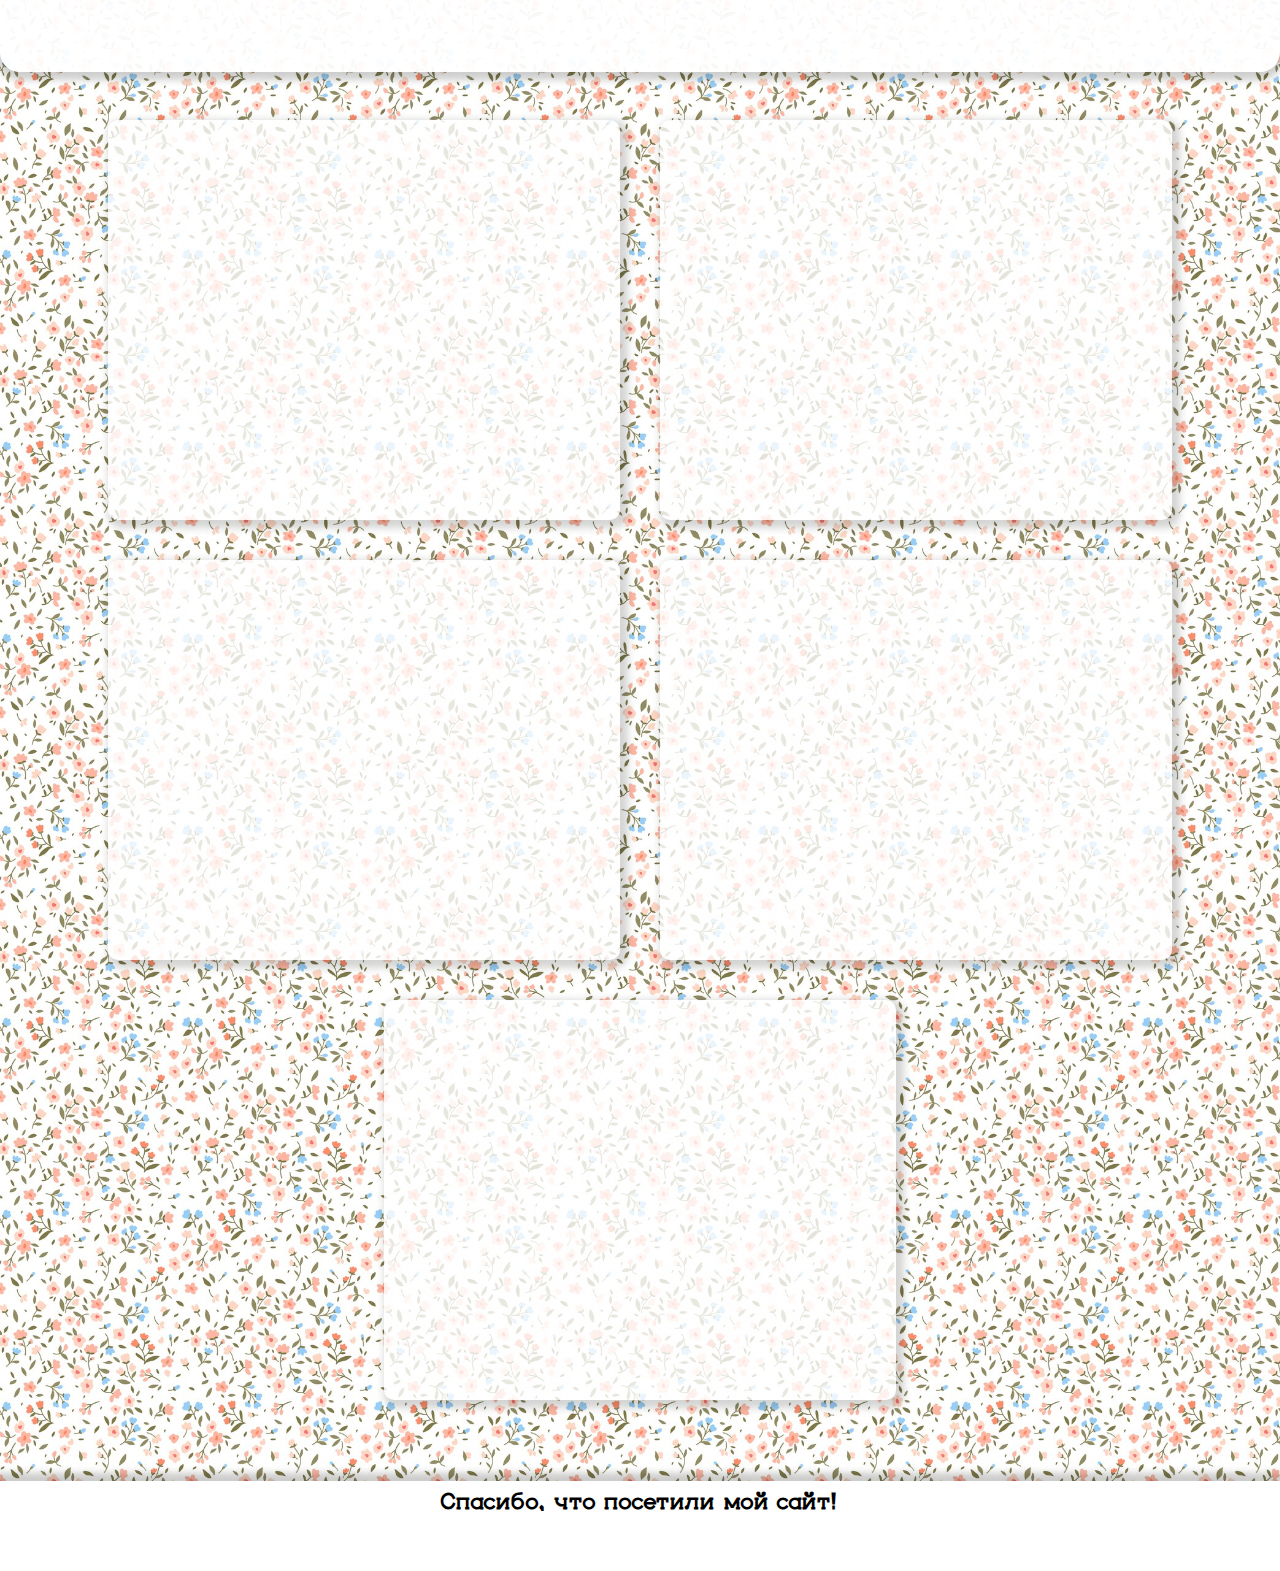
==== index.html @ 9e063716 "first commit" ====
<!DOCTYPE html>
<html lang="en">
<head>
    <meta charset="UTF-8">
    <meta http-equiv="X-UA-Compatible" content="IE=edge">
    <meta name="viewport" content="width=device-width, initial-scale=1.0">
    <title>Document</title>
    <link rel="stylesheet" href="style/style.css">
    <!-- <link rel="stylesheet" href="https://stackpath.bootstrapcdn.com/bootstrap/4.3.1/css/bootstrap.min.css" integrity="sha384-ggOyR0iXCbMQv3Xipma34MD+dH/1fQ784/j6cY/iJTQUOhcWr7x9JvoRxT2MZw1T" crossorigin="anonymous"> -->

</head>
<body>
    <header> 
            
    </header>
    <main>
        <div class="block__wrapper">
            <div class="block"> </div>
            <div class="block"> </div>
            <div class="block"> </div>
            <div class="block"> </div>
            <div class="block"> </div>
        </div>
        
    </main>
    
    <footer>
        <h1 class="footer_text">Спасибо, что посетили мой сайт!</h1>
    </footer>


</body>
</html>
---- style/style.css ----
body{
    margin: 0;
    /* align-items: center; */
    justify-content: center;
    height: 100vh;
    width: 100%;
    background-image: url("../img/main_back3.jpg");
    background-size: 30%;
}

header{
    position: fixed;
    align-items: center;
    justify-content: center;
    height: 8vh;
    width: 100%;
    background-color: #ffffff;
    opacity: 0.95;
    border-bottom-left-radius: 20px;
    border-bottom-right-radius: 20px;
    box-shadow: 0px 4px 7px 4px rgba(0, 0, 0, 0.2);
    z-index: 100;
}

main{
    display: flex;
    width: 100%;
    justify-content:right;    
}

@font-face {
    font-family: 'Izax Thin';
    src: url('../font/Izax Thin.otf'); 
}

footer{
    text-align: center;
    height: 10vh;
    width: 100%;
    box-shadow: 0px -4px 7px 4px rgba(0, 0, 0, 0.2);
    /* background-color: #ffd9c9; */
    background-color: #ffffff;
    font-family: 'Izax Thin';
}

.block__wrapper{
    width: 100%;
    display: flex;
    justify-content: center;
    flex-wrap: wrap;
    margin: 100px 0px 40px;
}

.block{
    box-sizing: border-box;
    width: 40%;
    margin: 20px;
    background-color: rgb(255, 255, 255);
    height: 400px;
    /* max-width: 40%; */
    min-width: 310px;
    opacity: 0.8;
    box-shadow: 4px 4px 7px 4px rgba(0, 0, 0, 0.2);
    border-radius: 10px;
}



@media (max-width: 725px) {
    .block{
        width: 80%;
    }
}
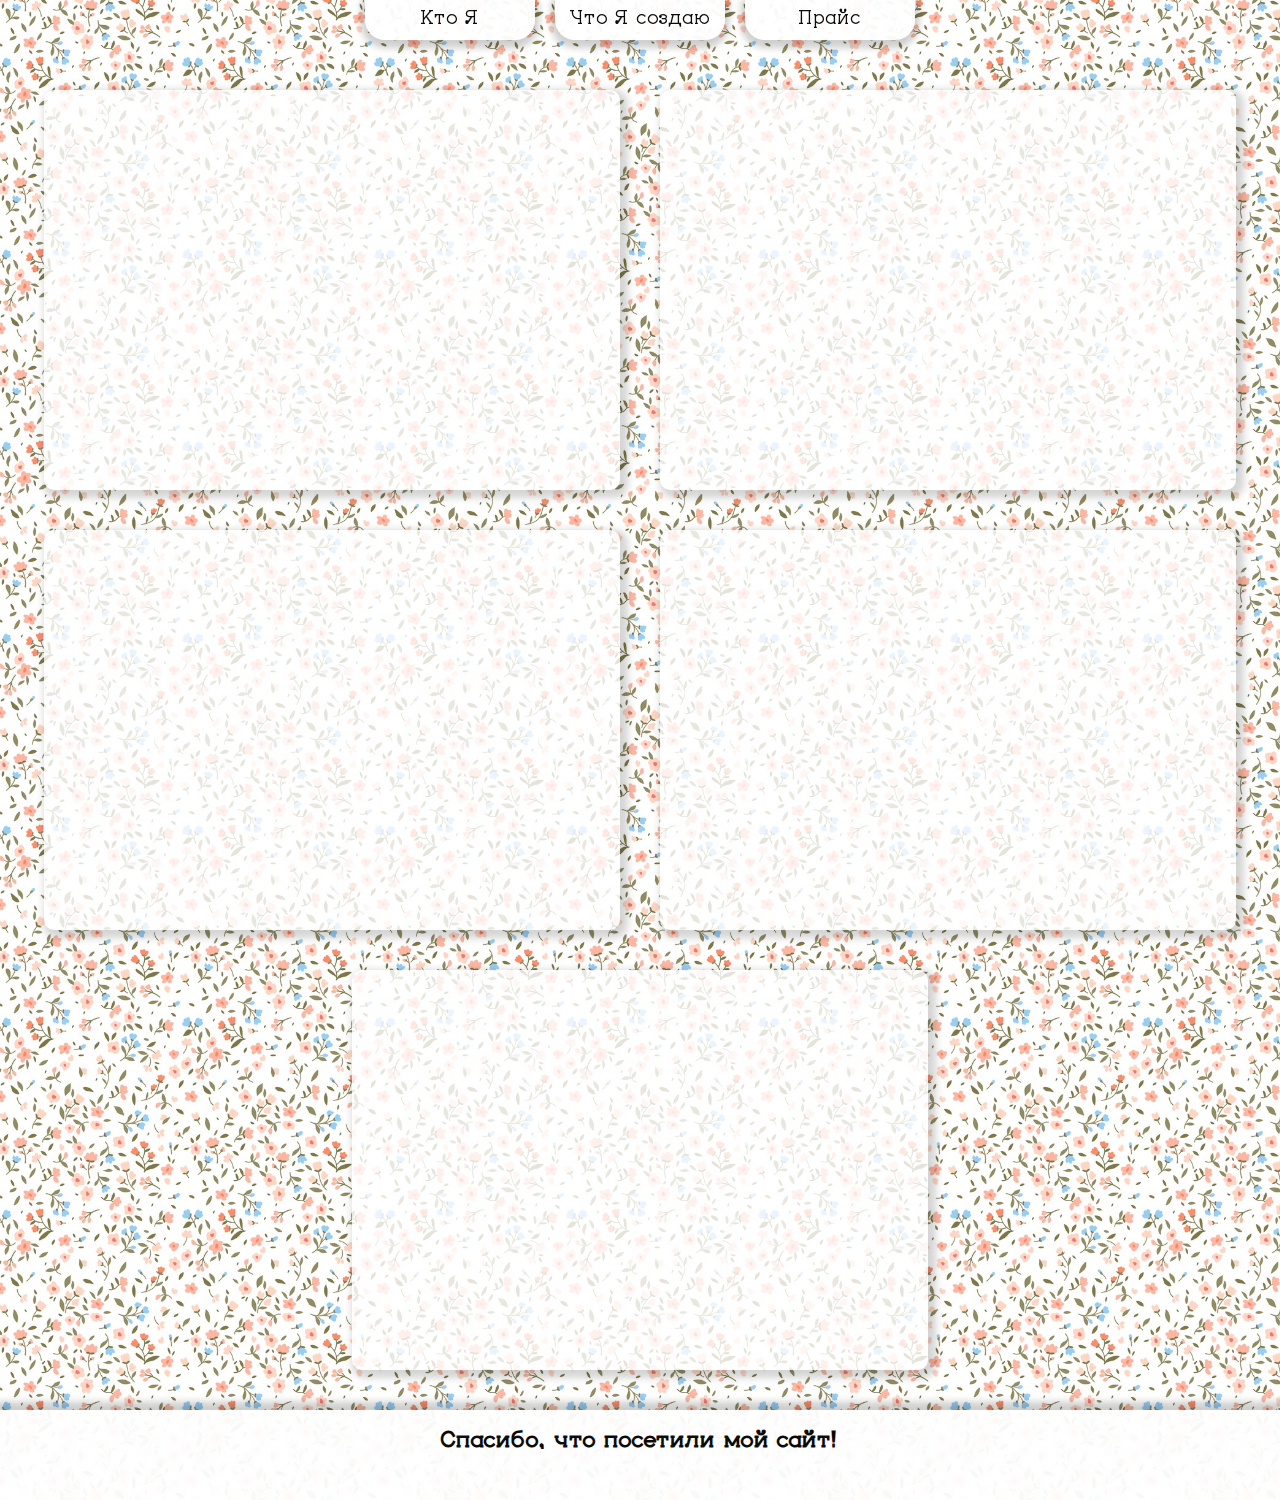
==== commit c275912a: "added adaptive" ====
--- a/index.html
+++ b/index.html
@@ -11,7 +11,14 @@
 </head>
 <body>
     <header> 
+        <div class="head_link_box">
+            <a href=""><div class="head_link cat1">Кто Я</div></a>
+            <a href=""><div class="head_link cat2">Что Я создаю</div></a>
+            <a href=""><div class="head_link cat3">Прайс</div></a>
             
+            <!-- <a href=""><div class="head_link"></div></a> -->
+            
+        </div>
     </header>
     <main>
         <div class="block__wrapper">
@@ -25,7 +32,10 @@
     </main>
     
     <footer>
-        <h1 class="footer_text">Спасибо, что посетили мой сайт!</h1>
+    <div class="footer_text">
+        <h1>Спасибо, что посетили мой сайт!</h1>
+    </div>
+        
     </footer>
 
 
--- a/style/style.css
+++ b/style/style.css
@@ -1,3 +1,7 @@
+html{
+    margin: 0;
+}
+
 body{
     margin: 0;
     /* align-items: center; */
@@ -6,19 +10,21 @@
     width: 100%;
     background-image: url("../img/main_back3.jpg");
     background-size: 30%;
+    background-attachment: fixed fixed;
 }
 
 header{
     position: fixed;
-    align-items: center;
+    display: flex;
+    /* align-items: center; */
     justify-content: center;
-    height: 8vh;
+    height: 5vh;
     width: 100%;
-    background-color: #ffffff;
+    /* background-color: #ffffff;
     opacity: 0.95;
     border-bottom-left-radius: 20px;
     border-bottom-right-radius: 20px;
-    box-shadow: 0px 4px 7px 4px rgba(0, 0, 0, 0.2);
+    box-shadow: 0px 4px 7px 4px rgba(0, 0, 0, 0.2); */
     z-index: 100;
 }
 
@@ -26,6 +32,7 @@
     display: flex;
     width: 100%;
     justify-content:right;    
+    min-height: 94vh;
 }
 
 @font-face {
@@ -34,26 +41,38 @@
 }
 
 footer{
-    text-align: center;
+    justify-content: center;
     height: 10vh;
     width: 100%;
     box-shadow: 0px -4px 7px 4px rgba(0, 0, 0, 0.2);
     /* background-color: #ffd9c9; */
     background-color: #ffffff;
     font-family: 'Izax Thin';
+    opacity: 0.95;
 }
 
+h1{
+    height: 80%;
+    width: 90%;
+    text-align: center;
+    margin: auto;
+}
+
+a{
+    color: rgb(0, 0, 0);
+    text-decoration: none;
+}
 .block__wrapper{
     width: 100%;
     display: flex;
     justify-content: center;
     flex-wrap: wrap;
-    margin: 100px 0px 40px;
+    margin: 70px 0px 20px;
 }
 
 .block{
     box-sizing: border-box;
-    width: 40%;
+    width: 45%;
     margin: 20px;
     background-color: rgb(255, 255, 255);
     height: 400px;
@@ -64,11 +83,61 @@
     border-radius: 10px;
 }
 
+.footer_text{
+    width: 100%;
+    height: 100%;
+    display: flex;
+    justify-content: center;
+    margin: 0px;
+}
+
+.head_link_box{
+    display: flex;
+    flex-direction: row;
+    justify-content: center;
+    height: 100%;
+    width: 50%;
+    flex-direction: row;
+    opacity: 0.95;
+
+}
+
+.head_link{
+    height: 40px;
+    min-width: 170px;
+    margin: 0px 10px;
+    background-color: rgb(255, 255, 255);
+    border-bottom-left-radius: 20px;
+    border-bottom-right-radius: 20px;
+    box-shadow: 0px 4px 7px 4px rgba(0, 0, 0, 0.2);
+    text-align: center;
+    font-family: 'Izax Thin';
+    font-size: 28px;
+}
+
+.cat1:hover{
+    background-color: #8ecaee;
+}
+.cat2:hover{
+    background-color: #f78585;
+}
+.cat3:hover{
+    background-color: #ffc8a3;
+}
 
 
-@media (max-width: 725px) {
+@media (max-width: 820px) {
     .block{
         width: 80%;
     }
 }
 
+@media (max-width: 500px) {
+    h1{font-size: 25px}
+    .block{width: 80%}
+    .cat1{min-width: 100px}
+    .cat3{min-width: 100px}
+    .head_link{margin: 0px 5px}
+
+}
+
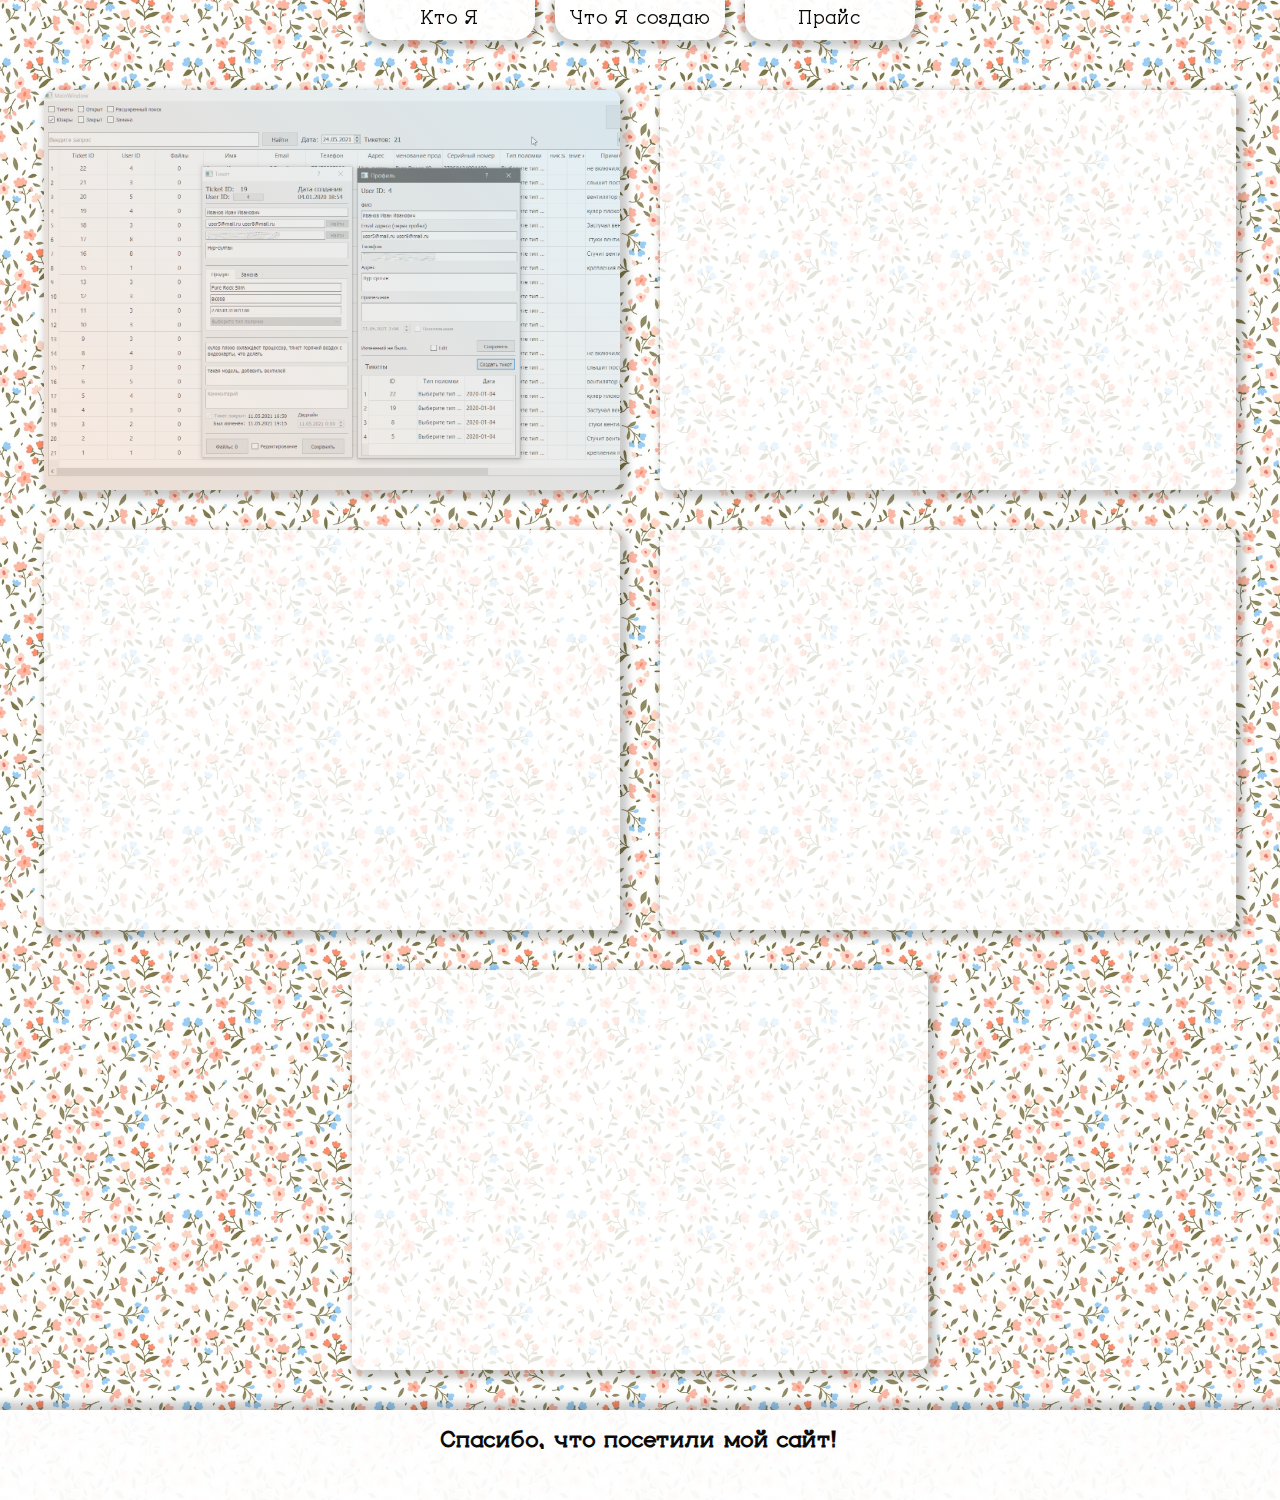
==== commit f466458f: "added gradient" ====
--- a/index.html
+++ b/index.html
@@ -22,11 +22,16 @@
     </header>
     <main>
         <div class="block__wrapper">
-            <div class="block"> </div>
-            <div class="block"> </div>
-            <div class="block"> </div>
-            <div class="block"> </div>
-            <div class="block"> </div>
+            <div class="block"> 
+                <div class="text_box">
+                    <div class="image_box"></div>
+                </div>
+            </div>
+
+            <div class="block"></div>
+            <div class="block"></div>
+            <div class="block"></div>
+            <div class="block"></div>
         </div>
         
     </main>
--- a/style/style.css
+++ b/style/style.css
@@ -70,18 +70,7 @@
     margin: 70px 0px 20px;
 }
 
-.block{
-    box-sizing: border-box;
-    width: 45%;
-    margin: 20px;
-    background-color: rgb(255, 255, 255);
-    height: 400px;
-    /* max-width: 40%; */
-    min-width: 310px;
-    opacity: 0.8;
-    box-shadow: 4px 4px 7px 4px rgba(0, 0, 0, 0.2);
-    border-radius: 10px;
-}
+
 
 .footer_text{
     width: 100%;
@@ -125,6 +114,54 @@
     background-color: #ffc8a3;
 }
 
+.block{
+    box-sizing: border-box;
+    display: flex;
+    flex-direction: row;
+    justify-content: center;
+    width: 45%;
+    margin: 20px;
+    height: 400px;
+    /* max-width: 40%; */
+    min-width: 310px;
+    box-shadow: 4px 4px 7px 4px rgba(0, 0, 0, 0.2);
+    border-radius: 10px;
+    overflow: hidden;
+    background-color: rgb(255, 255, 255, 0.8);
+
+}
+
+
+.image_box{
+    display: block;
+    /* flex-direction: column; */
+    height: 100%;
+    width: 100%;
+    background-image: url('../img/ITSM.png');
+    background-size: cover;
+    opacity: 0.6;
+    margin-left: auto;
+    margin-right: auto;
+}
+
+.text_box{
+    position: relative;
+    height: 100%;
+    width: 100%;
+    background-color: yellow;
+    background: linear-gradient(45deg, #ebc4aa, #b4d8e9);
+    /* background: linear-gradient(to top, #E4AF9D 20%, #E4E4D8 50%, #A19887 80%); */
+
+}
+
+.block:hover .image_box{
+    opacity: 1;
+}
+
+
+
+
+
 
 @media (max-width: 820px) {
     .block{
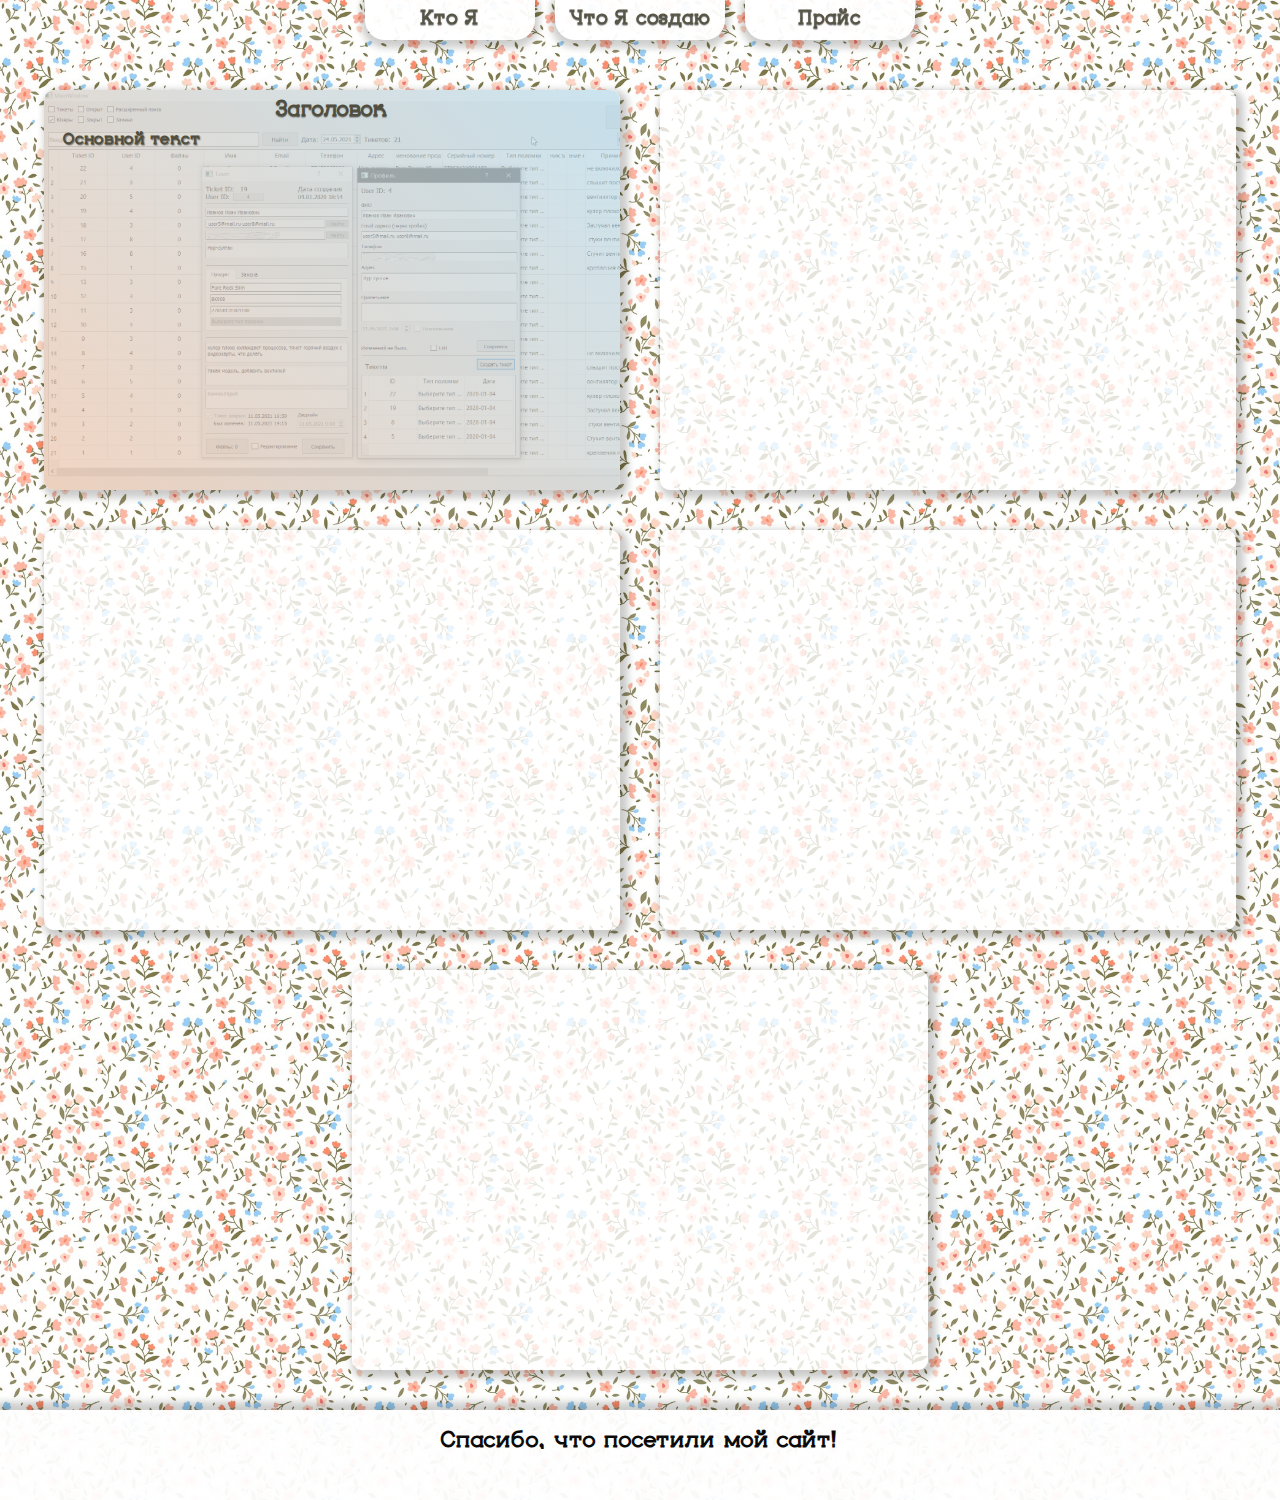
==== commit 70b37811: "translation 0.5s added" ====
--- a/index.html
+++ b/index.html
@@ -12,9 +12,9 @@
 <body>
     <header> 
         <div class="head_link_box">
-            <a href=""><div class="head_link cat1">Кто Я</div></a>
-            <a href=""><div class="head_link cat2">Что Я создаю</div></a>
-            <a href=""><div class="head_link cat3">Прайс</div></a>
+            <a href=""><div class="head_link cat1"><p>Кто Я</p></div></a>
+            <a href=""><div class="head_link cat2"><p>Что Я создаю</p></div></a>
+            <a href=""><div class="head_link cat3"><p>Прайс</p></div></a>
             
             <!-- <a href=""><div class="head_link"></div></a> -->
             
@@ -23,8 +23,11 @@
     <main>
         <div class="block__wrapper">
             <div class="block"> 
-                <div class="text_box">
-                    <div class="image_box"></div>
+                <div class="image_box">
+                    <div class="text_box">
+                        <p class='article_header'>Заголовок</p>
+                        <p class='article_main'>Основной текст</p>
+                    </div>
                 </div>
             </div>
 
@@ -37,8 +40,8 @@
     </main>
     
     <footer>
-    <div class="footer_text">
-        <h1>Спасибо, что посетили мой сайт!</h1>
+    <div class="footer_items">
+        <h1 class="footer_text">Спасибо, что посетили мой сайт!</h1>
     </div>
         
     </footer>
--- a/style/style.css
+++ b/style/style.css
@@ -51,11 +51,11 @@
     opacity: 0.95;
 }
 
-h1{
-    height: 80%;
-    width: 90%;
-    text-align: center;
-    margin: auto;
+h1{margin: 0px}
+p{
+    margin: 0px;
+    text-shadow: 0.5px 0.5px 1px rgb(122, 122, 122);
+    color: #504e3f;
 }
 
 a{
@@ -72,7 +72,7 @@
 
 
 
-.footer_text{
+.footer_items{
     width: 100%;
     height: 100%;
     display: flex;
@@ -102,16 +102,24 @@
     text-align: center;
     font-family: 'Izax Thin';
     font-size: 28px;
+    font-weight: bold;
+}
+
+.cat1, .cat2, .cat3 {
+    transition: 0.5s;
 }
 
 .cat1:hover{
     background-color: #8ecaee;
+    transition: 0.5s;
 }
 .cat2:hover{
     background-color: #f78585;
+    transition: 0.5s;
 }
 .cat3:hover{
     background-color: #ffc8a3;
+    transition: 0.5s;
 }
 
 .block{
@@ -139,7 +147,6 @@
     width: 100%;
     background-image: url('../img/ITSM.png');
     background-size: cover;
-    opacity: 0.6;
     margin-left: auto;
     margin-right: auto;
 }
@@ -148,18 +155,37 @@
     position: relative;
     height: 100%;
     width: 100%;
-    background-color: yellow;
-    background: linear-gradient(45deg, #ebc4aa, #b4d8e9);
+    font-family: 'Izax Thin';
+    background: linear-gradient(45deg, hsla(24, 62%, 79%, 0.7), hsla(199, 55%, 81%, 0.7));
     /* background: linear-gradient(to top, #E4AF9D 20%, #E4E4D8 50%, #A19887 80%); */
-
-}
-
-.block:hover .image_box{
-    opacity: 1;
-}
-
-
-
+    transition: 0.5s;
+    
+}
+
+.block:hover .text_box{
+    opacity: 0;
+    transition: 0.5s;
+    /* background: linear-gradient(45deg, hsla(24, 23%, 41%, 0), hsla(199, 55%, 81%, 0)); */
+}
+
+.article_header{
+    text-align: center;
+    font-size: 30px;
+    font-weight: bold;
+}
+
+.article_main{
+    font-size: 23px;
+    margin-left: 20px;
+    font-weight:700;
+}
+
+.footer_text{
+    height: 80%;
+    width: 90%;
+    text-align: center;
+    margin: auto;
+}
 
 
 
@@ -170,7 +196,7 @@
 }
 
 @media (max-width: 500px) {
-    h1{font-size: 25px}
+    .footer_text{font-size: 25px}
     .block{width: 80%}
     .cat1{min-width: 100px}
     .cat3{min-width: 100px}
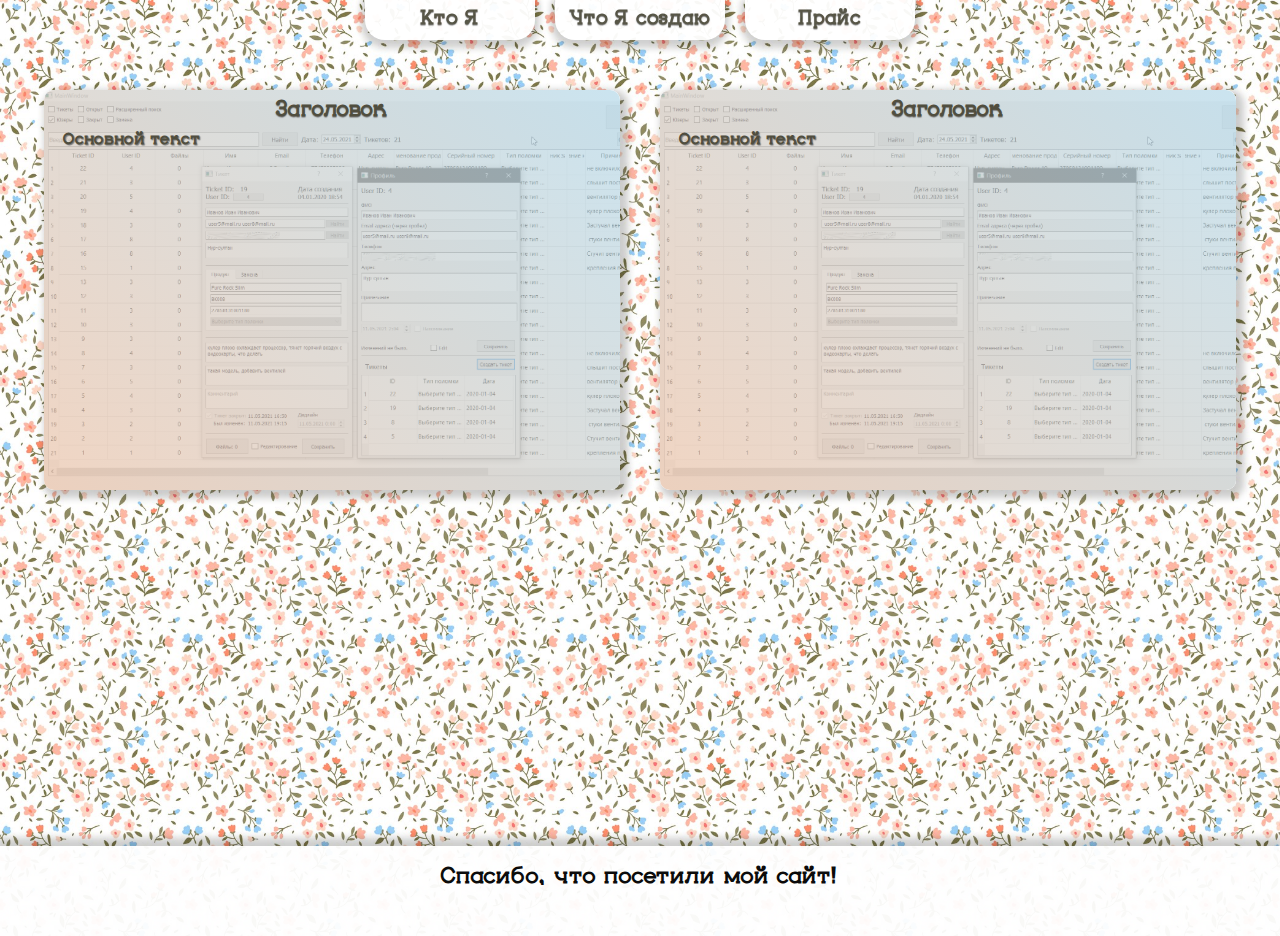
==== commit 8c3a90b3: "added photo view" ====
--- a/index.html
+++ b/index.html
@@ -7,36 +7,44 @@
     <title>Document</title>
     <link rel="stylesheet" href="style/style.css">
     <!-- <link rel="stylesheet" href="https://stackpath.bootstrapcdn.com/bootstrap/4.3.1/css/bootstrap.min.css" integrity="sha384-ggOyR0iXCbMQv3Xipma34MD+dH/1fQ784/j6cY/iJTQUOhcWr7x9JvoRxT2MZw1T" crossorigin="anonymous"> -->
-
+    <script src="./script/script.js"></script>
 </head>
 <body>
+
+
     <header> 
         <div class="head_link_box">
             <a href=""><div class="head_link cat1"><p>Кто Я</p></div></a>
             <a href=""><div class="head_link cat2"><p>Что Я создаю</p></div></a>
             <a href=""><div class="head_link cat3"><p>Прайс</p></div></a>
-            
             <!-- <a href=""><div class="head_link"></div></a> -->
-            
         </div>
     </header>
+
     <main>
         <div class="block__wrapper">
-            <div class="block"> 
-                <div class="image_box">
+            <div class="block" onclick="show_photo('./img/ITSM.png')"> 
+                <div class="image_box" style="background-image: url('./img/ITSM.png')">
                     <div class="text_box">
                         <p class='article_header'>Заголовок</p>
                         <p class='article_main'>Основной текст</p>
                     </div>
                 </div>
             </div>
+            <div class="block" onclick="show_photo('./img/ITSM.png')"> 
+                <div class="image_box" style="background-image: url('./img/ITSM.png')">
+                    <div class="text_box">
+                        <p class='article_header'>Заголовок</p>
+                        <p class='article_main'>Основной текст</p>
+                    </div>
+                </div>
+            </div>
+        </div>
 
-            <div class="block"></div>
-            <div class="block"></div>
-            <div class="block"></div>
-            <div class="block"></div>
+        <div class="photo_container" onclick="hide_photo()">
+            <div class="photo_back"></div>
+            <img class="photo" src="" alt="">
         </div>
-        
     </main>
     
     <footer>
@@ -46,6 +54,7 @@
         
     </footer>
 
+    
 
 </body>
 </html>--- a/style/style.css
+++ b/style/style.css
@@ -145,7 +145,7 @@
     /* flex-direction: column; */
     height: 100%;
     width: 100%;
-    background-image: url('../img/ITSM.png');
+    /* background-image: url('../img/ITSM.png'); */
     background-size: cover;
     margin-left: auto;
     margin-right: auto;
@@ -187,7 +187,30 @@
     margin: auto;
 }
 
-
+.photo_container{
+    position: absolute;
+    height: 100%;
+    width: 100%;
+    z-index: 20;
+    display: none;
+    justify-content: center;
+    align-items: center;
+}
+
+.photo_back{
+    background-color: black;
+    opacity: 0.7;
+    border-radius: 5px;
+    position: absolute;
+    height: 100%;
+    width: 100%;
+}
+
+.photo{
+    max-height: 90%;
+    max-width: 90%;
+    z-index: 10;
+}
 
 @media (max-width: 820px) {
     .block{
